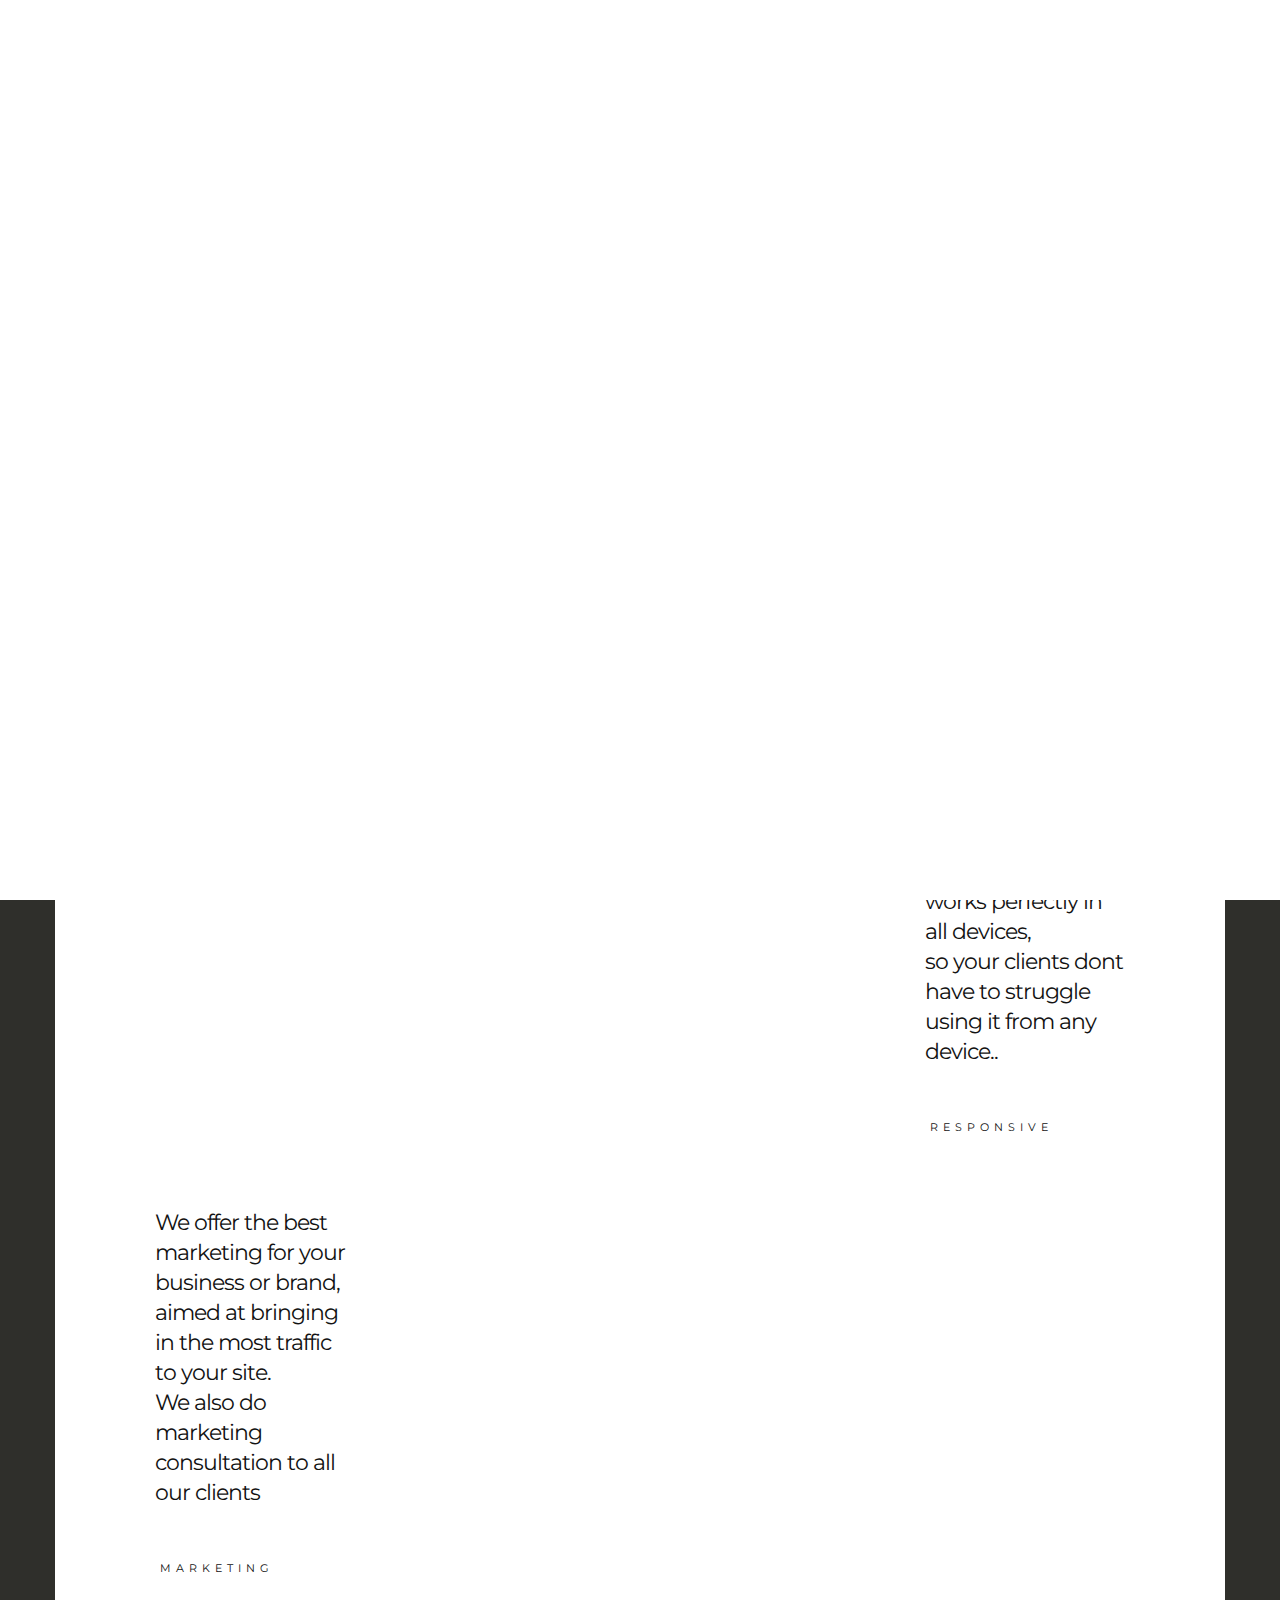
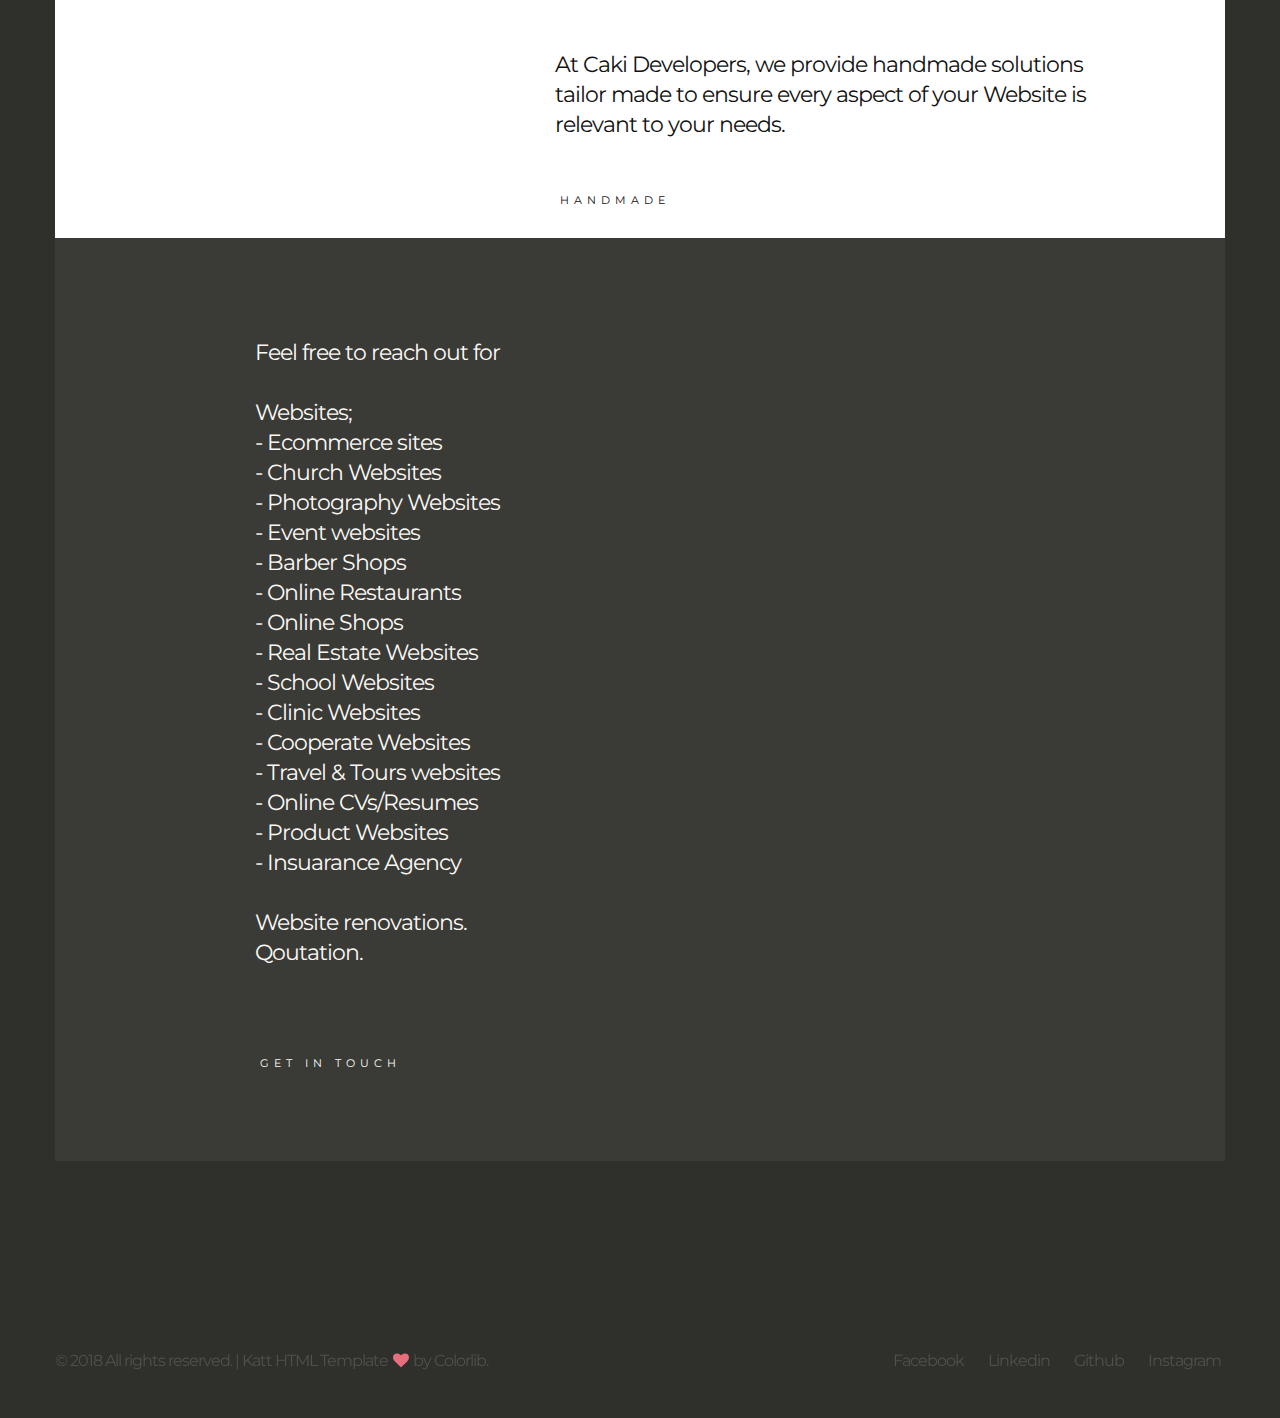
==== index.html @ 5732211c "add google analytics" ====
<!DOCTYPE HTML>
<html lang="en-US">

<head>
    <title>Caki</title>
    <meta http-equiv="Content-Type" content="text/html; charset=UTF-8">
    <meta name="description" content="Template by Colorlib" />
    <meta name="keywords" content="HTML, CSS, JavaScript, PHP" />
    <meta name="author" content="Colorlib" />
    <meta name="viewport" content="width=device-width, initial-scale=1, maximum-scale=1">

    <link rel="stylesheet" href="http://netdna.bootstrapcdn.com/font-awesome/4.0.3/css/font-awesome.min.css">
    <link rel="shortcut icon" href="images/zigzag.png" />
    <link href='http://fonts.googleapis.com/css?family=Montserrat:400,700%7CPT+Serif:400,700' rel='stylesheet' type='text/css'>
    <link rel="stylesheet" type="text/css" href='css/clear.css' />
    <link rel="stylesheet" type="text/css" href='css/common.css' />
    <link rel="stylesheet" type="text/css" href='css/font-awesome.min.css' />
    <link rel="stylesheet" type="text/css" href='css/carouFredSel.css' />
    <link rel="stylesheet" type="text/css" href='css/sm-clean.css' />
    <link rel="stylesheet" type="text/css" href='style.css' />

</head>
<script>
    (function (d, w, c) {
        w.ChatraID = '7R34AhhLBu6fzwAzF';
        var s = d.createElement('script');
        w[c] = w[c] || function () {
            (w[c].q = w[c].q || []).push(arguments);
        };
        s.async = true;
        s.src = 'https://call.chatra.io/chatra.js';
        if (d.head) d.head.appendChild(s);
    })(document, window, 'Chatra');
</script>


<body class="home blog">
    <div class="doc-loader"></div>
    <div class="content-1170 header-holder center-relative">
        <div class="header-logo left">
            <a href="index.html">
                <img src="images/katt_default_logo.png" alt="Katt">
            </a>
        </div>

        <div class="header-menu">
            <div class="toggle-holder relative">
                <div id="toggle">
                    <div class="one"></div>
                    <div class="two"></div>
                    <div class="three"></div>
                </div>
            </div>

            <nav id="header-main-menu" class="big-menu">
                <ul class="main-menu sm sm-clean">
                    <li>
                        <a href="index.html">Home</a>
                    </li>
                    <li>
                        <a href="about.html">Who we Are</a>
                    </li>
                    <li>
                        <a href="caki.html">Portfolio</a>
                    </li>
                    <li>
                        <a href=""></a>
                    </li>
                    <li>
                        <a href=""></a>
                    </li>
                    <li>
                        <a href="contact.html">Get in Touch</a>
                    </li>
                </ul>
            </nav>
            <div class="clear"></div>
        </div>
        <div class="clear"></div>
    </div>

    <div class="block content-1170 center-relative">
        <div class="blog-holder block center-relative">

            <article id="post-1" class="relative blog-item-holder">
                <div class="post-thumb thumb-html one_thumb relative">
                    <script>
                        var slider1_speed = "500";
                        var slider1_auto = "true";
                        var slider1_pagination = "true";
                        var slider1_hover = "true";
                    </script>
                    <div class="image-slider-wrapper">
                        <div class="caroufredsel_wrapper">
                            <img style=" filter: brightness(50%)" src="https://images.unsplash.com/photo-1518687560396-172a78aec156?ixlib=rb-0.3.5&ixid=eyJhcHBfaWQiOjEyMDd9&s=8c6ddc031f92185a88d4d1f3b7d5cb57&auto=format&fit=crop&w=1121&q=80"
                                alt="">
                        </div>
                        <div class="slider1_pagination carousel_pagination left"></div>
                        <div class="clear"></div>
                    </div>
                </div>
                <div class="post-title-holder one_title absolute">
                    <h2 class="entry-title excerpt">
                        <a href="contact.html">
                            we are CaKi Web Developers.
                            <br> Contact us today and gets solutions tailor made for your needs.</h2>
                    <div class="cat-links">
                        <ul>
                            <li>
                                <a href="contact.html">Get In Touch</a>
                            </li>
                        </ul>
                    </div>
                </div>
                <div class="clear"></div>
            </article>


            <article id="post-2" class="relative blog-item-holder">
                <div class="only-post-title-holder">
                    <h2 class="entry-title excerpt">
                        <a href="about.html">
                            We are successfull and passionate web developers that turn businesses into online successes using technology in
                            <strong>creative</strong> and effective ways
                            <strong>tailor made </strong> to for your needs.
                        </a>
                    </h2>
                    <div class="cat-links">
                        <ul>
                            <li>
                                <a href="about.html">more about us</a>
                            </li>
                        </ul>
                    </div>
                </div>
                <div class="clear"></div>
                <div class="zigzag absolute" style="bottom: 30px; left: -90px;">
                    <img src="images/zigzag.png" alt="">
                </div>
            </article>


            <article id="post-3" class="relative blog-item-holder">
                <div class="post-thumb thumb-image two_third_thumb left">
                    <img style=" filter: brightness(60%)" src="https://images.unsplash.com/photo-1467232004584-a241de8bcf5d?ixlib=rb-0.3.5&ixid=eyJhcHBfaWQiOjEyMDd9&s=4f74cfb527b697dc1c2f173034ae9be9&auto=format&fit=crop&w=750&q=80"
                        alt="">
                </div>
                <div class="post-title-holder one_third_title right">
                    <h2 class="entry-title">
                        <a href="design.html">Our websites are responsive ensuring your site works perfectly in all devices,
                            <br> so your clients dont have to struggle using it from any device..</a>
                    </h2>
                    <div class="cat-links">
                        <ul>
                            <li>
                                <a href="design.html">Responsive </a>
                            </li>
                        </ul>
                    </div>
                </div>
                <div class="clear"></div>
                <div class="zigzag absolute" style="bottom: 40px; right: 331px;">
                    <img src="images/zigzag.png" alt="">
                </div>
            </article>


            <article id="post-4" class="relative blog-item-holder">
                <div class="post-thumb thumb-image two_third_thumb right">
                    <img style=" filter: brightness(60%)" src="https://images.unsplash.com/photo-1523726491678-bf852e717f6a?ixlib=rb-0.3.5&ixid=eyJhcHBfaWQiOjEyMDd9&s=f2c6bc040331aa3bf21ada0f580d960b&auto=format&fit=crop&w=750&q=80"
                        alt="">
                </div>
                <div class="post-title-holder one_third_title left">
                    <h2 class="entry-title">
                        <a href="marketing.html">
                            We offer the best marketing for your business or brand, aimed at bringing in the most traffic to your site.
                            <br> We also do marketing consultation to all our clients
                        </a>
                    </h2>
                    <div class="cat-links">
                        <ul>
                            <li>
                                <a href="marketing.html">Marketing</a>
                            </li>
                        </ul>
                    </div>
                </div>
                <div class="clear"></div>
                <div class="zigzag absolute" style="bottom: 110px; left: -83px;">
                    <img src="images/zigzag.png" alt="">
                </div>
            </article>


            <article id="post-5" class="relative blog-item-holder">
                <div class="post-thumb thumb-image one_third_thumb left">
                    <img style=" filter: brightness(70%)" src="https://images.unsplash.com/photo-1466584241662-8cb021032c1a?ixlib=rb-0.3.5&ixid=eyJhcHBfaWQiOjEyMDd9&s=58c844df1aca50614e3ed22441a89e2d&auto=format&fit=crop&w=500&q=80"
                        alt="">
                </div>
                <div class="post-title-holder two_third_title right">
                    <h2 class="entry-title">
                        <a href="caki.html">
                            At Caki Developers, we provide handmade solutions tailor made to ensure every aspect of your Website is relevant to your
                            needs.
                        </a>
                    </h2>
                    <div class="cat-links">
                        <ul>
                            <li>
                                <a href="caki.html">Handmade</a>
                            </li>
                        </ul>
                    </div>
                </div>
                <div class="clear"></div>
                <div class="zigzag absolute" style="bottom: 50px; right: -92px;">
                    <img src="images/zigzag.png" alt="">
                </div>
            </article>


            <article id="post-6" class="relative blog-item-holder">
                <div class="only-post-title-holder">
                    <h2 class="entry-title excerpt">
                        <a href="caki.html">
                            Feel free to reach out for
                            <br>
                            <br> Websites;
                            <br> - Ecommerce sites
                            <br> - Church Websites
                            <br> - Photography Websites
                            <br> - Event websites
                            <br> - Barber Shops
                            <br> - Online Restaurants
                            <br> - Online Shops
                            <br> - Real Estate Websites
                            <br> - School Websites
                            <br> - Clinic Websites
                            <br> - Cooperate Websites
                            <br> - Travel & Tours websites
                            <br> - Online CVs/Resumes
                            <br> - Product Websites
                            <br> - Insuarance Agency
                            <br>
                            <br> Website renovations.
                            <br> Qoutation.
                        </a>
                    </h2>
                    <div class="cat-links">
                        <ul>
                            <li>
                                <a href="contact.html">Get in touch</a>
                            </li>
                        </ul>
                    </div>
                </div>
                <div class="clear"></div>
                <div class="zigzag absolute" style="bottom: 25px; left: -80px;">
                    <img src="images/zigzag.png" alt="">
                </div>
            </article>

        </div>
        <div class="clear"></div>

        <div class="clear"></div>
    </div>


    <!--Footer-->

    <footer class="footer">
        <div class="content-1170 center-relative">
            <ul>
                <li class="left-footer-content">
                    © 2018 All rights reserved. | Katt HTML Template
                    <i class="fa fa-heart"></i> by
                    <a href="https://colorlib.com" target="_blank">Colorlib</a>.
                </li>
                <li class="center-footer-content">
                    <a href="index.html">
                        <img src="images/katt_default_footer_logo.png" alt="Katt">
                    </a>
                </li>
                <li class="right-footer-contnet">
                    <a href="#">Facebook</a>
                    <a href="#">Linkedin</a>
                    <a href="https://github.com/caki-devs">Github</a>
                    <a href="#">Instagram</a>
                </li>
                <li class="left-footer-content mobile">
                    © 2018 All rights reserved. | Katt HTML Template
                    <i class="fa fa-heart"></i> by
                    <a href="https://colorlib.com" target="_blank">Colorlib</a>.
                </li>
            </ul>
        </div>
    </footer>



    <div class="fixed scroll-top">
        <img src="images/back_to_top.png" alt="Go Top">
    </div>

    <!-- Global site tag (gtag.js) - Google Analytics -->
    <script async src="https://www.googletagmanager.com/gtag/js?id=UA-123015390-1"></script>
    <script>
        window.dataLayer = window.dataLayer || [];

        function gtag() {
            dataLayer.push(arguments);
        }
        gtag('js', new Date());

        gtag('config', 'UA-123015390-1');
    </script>


    <script type="text/javascript" src="js/jquery.js"></script>
    <script type="text/javascript" src="js/jquery.smartmenus.min.js"></script>
    <script type="text/javascript" src="js/queryloader2.min.js"></script>
    <script type="text/javascript" src="js/jquery.carouFredSel-6.0.0-packed.js"></script>
    <script type="text/javascript" src="js/jquery.mousewheel.min.js"></script>
    <script type="text/javascript" src="js/jquery.touchSwipe.min.js"></script>
    <script type="text/javascript" src="js/jquery.easing.1.3.js"></script>
    <script type="text/javascript" src="js/jquery.nicescroll.min.js"></script>
    <script type="text/javascript" src="js/main.js"></script>

</body>

</html>
---- css/clear.css ----
@import url(//fonts.googleapis.com/css?family=Montserrat:400,700%7CPT+Serif:400,700);

html, body, div, span, object, iframe,
h1, h2, h3, h4, h5, h6, p, blockquote, pre,
abbr, address, cite, code,
del, dfn, em, img, ins, kbd, q, samp,
small, strong, sub, sup, var,
b, i, ol, ul, li,
fieldset, form, label, legend,
table, caption, tbody, tfoot, thead, tr, th, td,
article, aside, canvas, details, figcaption, figure, 
footer, header, hgroup, menu, nav, section, summary,
time, mark, audio, video {
    margin:0;
    padding:0;
    border:0;
    outline: none;
    font-size:100%;
    vertical-align:baseline;
    background:transparent;
}

body {
    line-height:1;
}

article,aside,details,figcaption,figure,
footer,header,hgroup,menu,nav,section { 
    display:block;
}

nav ul,ul,ol {
    list-style:none;
}

blockquote, q {
    quotes:none;
}

blockquote:before, blockquote:after,
q:before, q:after {
    content:'';
    content:none;
}

a {
    margin:0;
    padding:0;
    font-size:100%;
	outline: none;
    vertical-align:baseline;
    background:transparent;
}

ins {
    background-color:#ff9;
    color:#000;
    text-decoration:none;
}

mark {
    background-color:#ff9;
    color:#000; 
    font-style:italic;
    font-weight:bold;
}

del {
    text-decoration: line-through;
}

abbr[title], dfn[title] {
    border-bottom:1px dotted;
    cursor:help;
}

table {
    border-collapse:collapse;
    border-spacing:0;
}

hr {
    display:block;
    height:1px;
    border:0;   
    border-top:1px solid #cccccc;
    margin:1em 0;
    padding:0;
}

input, select {
    vertical-align:middle;
}

input:focus, textarea:focus
{
    outline: none;
}
---- css/common.css ----
@import url(//fonts.googleapis.com/css?family=Montserrat:400,700%7CPT+Serif:400,700);

.block
{
    display: block;
}
.hidden
{
    display: none;
}
.clear
{
    clear: both;
}
.left
{
    float: left;
}
.right
{
    float: right;
}
.line-height
{
    line-height: 0;
}
.clear-right
{
    clear: right;
}
.clear-left
{
    clear: left;
}
.center-relative
{
    margin-left: auto;
    margin-right: auto;
}
.center-absolute
{
    left: 50%;
}
.center-text
{
    text-align: center !important;
}
.text-left
{
    text-align: left;
}
.text-right
{
    text-align: right;
}
.absolute
{
    position: absolute;
}
.fixed
{
    position: fixed;
}
.relative
{
    position: relative;
}
.margin-0, .margin-0 img
{
    margin: 0 !important;
    line-height: 0;
}
.top-0
{
    margin-top: 0 !important;
}
.top-5
{
    margin-top: 5px !important;	
}
.top-10
{
    margin-top: 10px;	
}
.top-15
{
    margin-top: 15px;	
}
.top-20
{
    margin-top: 20px;
}
.top-25
{
    margin-top: 25px;	
}
.top-30
{
    margin-top: 30px;	
}
.top-50
{
    margin-top: 50px;	
}
.top-60
{
    margin-top: 60px;	
}
.top-70
{
    margin-top: 70px;	
}
.top-75
{
    margin-top: 75px;	
}
.top-80
{
    margin-top: 80px;
}
.top-100
{
    margin-top: 100px;	
}
.top-105
{
    margin-top: 105px;	
}
.top-120
{
    margin-top: 120px;
}
.top-150
{
    margin-top: 150px;	
}
.top-200
{
    margin-top: 200px;	
}
.top-negative-30
{
    margin-top: -30px;
}
.left-35
{
    margin-left:35px;
}
.right-35
{
    margin-right:35px;
}
.bottom-0
{
    margin-bottom: 0 !important;
}
.bottom-10
{
    margin-bottom: 10px !important;
}
.bottom-20
{
    margin-bottom: 20px !important;
}
.bottom-25
{
    margin-bottom: 25px !important;
}
.bottom-30
{
    margin-bottom: 30px !important;
}
.bottom-50
{
    margin-bottom: 50px !important;
}
.bottom-100
{
    margin-bottom: 100px !important;
}
.bottom-150
{
    margin-bottom: 150px !important;
}
.bottom-200
{
    margin-bottom: 200px !important;
}
.width-25
{
    width: 25%;
}
.width-50
{
    width: 50%;
}
.width-75
{
    width: 75%;
}
.width-85
{
    width: 85%;
}
.width-100
{
    width: 100%;
}
address
{
    font-size: 32px;
    line-height: 50px;
    font-style: normal;
}
iframe
{
    width: 100%;
}
h1,h2,h3,h4,h5,h6
{
    padding: 20px 0;
}
h1
{
    font-size: 38px;
    line-height: 38px;    
}
h2
{
    font-size: 34px;    
    line-height: 34px;    
}
h3
{
    font-size: 32px;  
    line-height: 32px;    
}
h4
{
    font-size: 30px;    
}
h5
{
    font-size: 28px;   
}
h6
{
    font-size: 26px;    
}
em
{
    font-style: italic;
}
ol
{
    list-style-type: decimal;
}
pre
{
    word-wrap: break-word;
}
.single-content table, .single-content th, .single-content td, .page-content table, .page-content th, .page-content td
{
    border:1px solid black;
    padding: 10px;
    vertical-align: middle;
}
sup
{
    vertical-align: super;
    font-size: smaller;
}
sub
{
    vertical-align: sub;
    font-size: smaller;
}
.single-content ol
{
    display: block;
    list-style-type: decimal;
    margin: 0 0 14px 17px;
}
.single-content ul
{
    display: block;
    list-style-type: disc;
    margin: 0 0 14px 17px;
}


/* COLUMNS */

.one,  .one_half,  .one_third,  .two_third,  .three_fourth, 
.one_fourth{
    margin-right: 100px;
    float: left;
    position: relative;
    margin-bottom: 30px;
}
.last{
    margin-right: 0 !important;
    clear: right;
}
.one{
    float: none;
    display: block;
    clear: both;
    margin-right: 0;
}
.one_half{
    width: 435px;
}
.one_third{
    width: 256px;
}
.two_third{
    width: 612px;
}
.one_fourth{
    width: 167px;
}
.three_fourth{
    width: 701px;
}
.one img,  .one_half img,  .one_third img,  .two_third img, 
.three_fourth img,  .one_fourth img{
    max-width: 100%;
    height: auto;
    max-height: 100%;
    width: auto;	
}

.one_half.margin-0{
    width: 50%;
}
.one_third.margin-0{
    width: 33.333333333%;
}
.two_third.margin-0{
    width: 66.666666666%;
}
.one_fourth.margin-0{
    width: 25%;
}
.three_fourth.margin-0{
    width: 75%;
}


/* MENU CORE */

/* Mobile first layout SmartMenus Core CSS (it's not recommended editing these rules)
   You need this once per page no matter how many menu trees or different themes you use.
-------------------------------------------------------------------------------------------*/

.sm,.sm ul,.sm li{display:block;list-style:none;margin:0;padding:0;line-height:normal;direction:ltr;-webkit-tap-highlight-color:rgba(0,0,0,0);}
.sm-rtl,.sm-rtl ul,.sm-rtl li{direction:rtl;text-align:right;}
.sm>li>h1,.sm>li>h2,.sm>li>h3,.sm>li>h4,.sm>li>h5,.sm>li>h6{margin:0;padding:0;}
.sm ul{display:none;}
.sm li,.sm a{position:relative;}
.sm a{display:block;}
.sm a.disabled{cursor:not-allowed;}
.sm:after{content:"\00a0";display:block;height:0;font:0px/0 serif;clear:both;visibility:hidden;overflow:hidden;}
.sm,.sm *,.sm *:before,.sm *:after{-moz-box-sizing:border-box;-webkit-box-sizing:border-box;box-sizing:border-box;}



/* WP DEFAULT CLASSES */

.alignnone {
    margin: 5px 20px 20px 0;
}

.aligncenter,
div.aligncenter {
    display: block;
    margin: 5px auto 5px auto;
}

.alignright {
    float:right;
    margin: 5px 0 20px 20px;
}

.alignleft {
    float: left;
    margin: 5px 20px 20px 0;
}

.aligncenter {
    display: block;
    margin: 5px auto 5px auto;
}

a img.alignright {
    float: right;
    margin: 5px 0 20px 20px;
}

a img.alignnone {
    margin: 20px 0px;
}

a img.alignleft {
    float: left;
    margin: 5px 20px 20px 0;
}

a img.aligncenter {
    display: block;
    margin-left: auto;
    margin-right: auto
}

.wp-caption {
    max-width: 100%;
}

.wp-caption.alignnone {
    margin: 20px 0px;
}

.wp-caption.alignleft {
    margin: 5px 20px 20px 0;
    text-align: left;
}

.wp-caption.alignright {
    margin: 5px 0 20px 20px;
    text-align: right;
}

.wp-caption img {
    width: auto;
    height: auto;
    max-width: 100%;
    max-height: 100%;
}

.wp-caption p.wp-caption-text {
    font-size: 11px;
    line-height: 17px;
    margin: 0;
    padding-left: 100px;
}
.gallery-caption
{
    font-size: 100%;
}
.bypostauthor
{
    font-size: 100%;
}
/* Text meant only for screen readers. */
.screen-reader-text {
	clip: rect(1px, 1px, 1px, 1px);
	position: absolute !important;
	height: 1px;
	width: 1px;
	overflow: hidden;
}

.screen-reader-text:focus {
	background-color: #f1f1f1;
	border-radius: 3px;
	box-shadow: 0 0 2px 2px rgba(0, 0, 0, 0.6);
	clip: auto !important;
	color: #21759b;
	display: block;
	font-size: 14px;
	font-size: 0.875rem;
	font-weight: bold;
	height: auto;
	left: 5px;
	line-height: normal;
	padding: 15px 23px 14px;
	text-decoration: none;
	top: 5px;
	width: auto;
	z-index: 100000; /* Above WP toolbar. */
}
.sticky
{
    font-size: 100%;
}
---- css/carouFredSel.css ----
.list_carousel.responsive {	
	margin-left: 0;
	width: 91%;
}
.list_carousel ul {
	margin: 0;
	padding: 0;
	list-style: none;
	display: block;
}
.list_carousel li {
	text-align: center;		
	padding: 0;
	display: block;
	float: left;
	position: relative;
}	
.list_carousel li img{
	width: 100% !important;
	height: auto !important;
	max-width: none !important;
	max-height: none !important;
}
a.image_slider_prev{background-image: url(../images/navigation_arrows_left.png); width: 105px; height: 90px; z-index: 2;}
a.image_slider_prev:hover{background-position: 0 -90px;}
a.image_slider_next{background-image: url(../images/navigation_arrows_right.png); width: 105px; height: 90px; z-index: 2;}
a.image_slider_next:hover{background-position: 0 -90px;}
.carousel_pagination {margin-top: 50px; margin-bottom: 50px; margin-left: 100px;}
.carousel_pagination a {margin: 0 0 0 5px; float: left;}
.carousel_pagination a:first-child {margin: 0;}
.carousel_pagination a {width: 18px; height: 18px; display: block; cursor: pointer; text-indent: -9999px;}
.caroufredsel_wrapper{z-index: 1 !important; margin-top: 0 !important; margin-left: 0 !important;}
---- css/sm-clean.css ----
@import url(//fonts.googleapis.com/css?family=Montserrat:400,700%7CPT+Serif:400,700);
@import url(//"maxcdn.bootstrapcdn.com/bootstrap/4.0.0/css/bootstrap.min.css" integrity="sha384-Gn5384xqQ1aoWXA+058RXPxPg6fy4IWvTNh0E263XmFcJlSAwiGgFAW/dAiS6JXm" crossorigin="anonymous");

.sm-clean {
    background: #eeeeee;
    -webkit-border-radius: 5px;
    -moz-border-radius: 5px;
    -ms-border-radius: 5px;
    -o-border-radius: 5px;
    border-radius: 5px;
}
.sm-clean a, .sm-clean a:hover, .sm-clean a:focus, .sm-clean a:active {
    padding: 13px 20px;
    /* make room for the toggle button (sub indicator) */
    padding-right: 58px;
    font-size: 18px;
    font-weight: normal;
    line-height: 17px;
    text-decoration: none;
}
.sm-clean a.current {
    color: #d23600;
}
.sm-clean a.disabled {
    color: #bbbbbb;
}
.sm-clean a span.sub-arrow {
    position: absolute;
    top: 50%;
    margin-top: -12px;
    left: auto;
    right: 4px;
    width: 34px;
    height: 34px;
    overflow: hidden;
    font: bold 18px/34px monospace !important;
    text-align: center;
    text-shadow: none;   
    -webkit-border-radius: 5px;
    -moz-border-radius: 5px;
    -ms-border-radius: 5px;
    -o-border-radius: 5px;
    border-radius: 5px;
}
.sm-clean a.highlighted span.sub-arrow:before {
    display: block;
    content: '-';
}
.sm-clean > li:first-child > a, .sm-clean > li:first-child > :not(ul) a {
    -webkit-border-radius: 5px 5px 0 0;
    -moz-border-radius: 5px 5px 0 0;
    -ms-border-radius: 5px 5px 0 0;
    -o-border-radius: 5px 5px 0 0;
    border-radius: 5px 5px 0 0;
}
.sm-clean > li:last-child > a, .sm-clean > li:last-child > *:not(ul) a, .sm-clean > li:last-child > ul,
.sm-clean > li:last-child > ul > li:last-child > a, .sm-clean > li:last-child > ul > li:last-child > *:not(ul) a, .sm-clean > li:last-child > ul > li:last-child > ul,
.sm-clean > li:last-child > ul > li:last-child > ul > li:last-child > a, .sm-clean > li:last-child > ul > li:last-child > ul > li:last-child > *:not(ul) a, .sm-clean > li:last-child > ul > li:last-child > ul > li:last-child > ul,
.sm-clean > li:last-child > ul > li:last-child > ul > li:last-child > ul > li:last-child > a, .sm-clean > li:last-child > ul > li:last-child > ul > li:last-child > ul > li:last-child > *:not(ul) a, .sm-clean > li:last-child > ul > li:last-child > ul > li:last-child > ul > li:last-child > ul,
.sm-clean > li:last-child > ul > li:last-child > ul > li:last-child > ul > li:last-child > ul > li:last-child > a, .sm-clean > li:last-child > ul > li:last-child > ul > li:last-child > ul > li:last-child > ul > li:last-child > *:not(ul) a, .sm-clean > li:last-child > ul > li:last-child > ul > li:last-child > ul > li:last-child > ul > li:last-child > ul {
    -webkit-border-radius: 0 0 5px 5px;
    -moz-border-radius: 0 0 5px 5px;
    -ms-border-radius: 0 0 5px 5px;
    -o-border-radius: 0 0 5px 5px;
    border-radius: 0 0 5px 5px;
}
.sm-clean > li:last-child > a.highlighted, .sm-clean > li:last-child > *:not(ul) a.highlighted,
.sm-clean > li:last-child > ul > li:last-child > a.highlighted, .sm-clean > li:last-child > ul > li:last-child > *:not(ul) a.highlighted,
.sm-clean > li:last-child > ul > li:last-child > ul > li:last-child > a.highlighted, .sm-clean > li:last-child > ul > li:last-child > ul > li:last-child > *:not(ul) a.highlighted,
.sm-clean > li:last-child > ul > li:last-child > ul > li:last-child > ul > li:last-child > a.highlighted, .sm-clean > li:last-child > ul > li:last-child > ul > li:last-child > ul > li:last-child > *:not(ul) a.highlighted,
.sm-clean > li:last-child > ul > li:last-child > ul > li:last-child > ul > li:last-child > ul > li:last-child > a.highlighted, .sm-clean > li:last-child > ul > li:last-child > ul > li:last-child > ul > li:last-child > ul > li:last-child > *:not(ul) a.highlighted {
    -webkit-border-radius: 0;
    -moz-border-radius: 0;
    -ms-border-radius: 0;
    -o-border-radius: 0;
    border-radius: 0;
}
.sm-clean > li:first-child {
    border-top: 0;
}
.sm-clean ul ul a,
.sm-clean ul ul a:hover,
.sm-clean ul ul a:focus,
.sm-clean ul ul a:active {
    border-left: 16px solid transparent;
}
.sm-clean ul ul ul a,
.sm-clean ul ul ul a:hover,
.sm-clean ul ul ul a:focus,
.sm-clean ul ul ul a:active {
    border-left: 24px solid transparent;
}
.sm-clean ul ul ul ul a,
.sm-clean ul ul ul ul a:hover,
.sm-clean ul ul ul ul a:focus,
.sm-clean ul ul ul ul a:active {
    border-left: 32px solid transparent;
}
.sm-clean ul ul ul ul ul a,
.sm-clean ul ul ul ul ul a:hover,
.sm-clean ul ul ul ul ul a:focus,
.sm-clean ul ul ul ul ul a:active {
    border-left: 40px solid transparent;
}

.main-menu
{
    float: none;
    margin: 0 auto;
    text-align: center;
    max-width: 350px;
    width: 100%;
    position: relative;
    z-index: 9999;
}

.main-menu ul 
{
    width: 12em; /* fixed width only please - you can use the "subMenusMinWidth"/"subMenusMaxWidth" script options to override this if you like */
}

.sm-clean a, .sm-clean a:hover, .sm-clean a:focus, .sm-clean a:active
{
    padding-right: 0;
    padding-left: 0;
}
---- style.css ----
@import url(//fonts.googleapis.com/css?family=Montserrat:400,700%7CPT+Serif:400,700);

html
{
    overflow: hidden;
}

body
{
    background-color: #2f2f2b;
    font-family: 'Montserrat', sans-serif, Arial;
    font-size: 20px; 	
    line-height: 35px;
    font-weight: 400;	
    color: #121212;
    letter-spacing: -1px;
}

body a
{
    text-decoration: none;
    color: #121212; 
}

body a, body input, body button
{
    -webkit-transition: all 0.5s ease;
    -moz-transition: all 0.5s ease;
    -ms-transition: all 0.5s ease;
    -o-transition: all 0.5s ease;
    transition: all 0.5s ease;
    -webkit-backface-visibility: hidden;
    backface-visibility: hidden;
}

body a:hover
{
    color: #aaa6a0;
}

.queryloader__overlay__bar
{
    top: 0 !important;
}

.doc-loader 
{
    position: fixed;
    left: 0px;
    top: 0px;
    width: 100%;
    height: 100%;
    z-index: 99999;	
    background-color: white;
}

.scroll-top
{    
    bottom: 0;
    right: 30px;
    display: none;
    line-height: 0;
    z-index: 2;
    width: 65px;
    height: 85px;    
    overflow: hidden;
}

.scroll-top img
{
    width: 100%;
}

.scroll-top img:hover
{
    cursor: pointer; 
    margin-top: -85px;
}

.nicescroll-rails-vr:hover
{   
    cursor: pointer !important;
}

blockquote
{    
    margin-left: 100px;
    margin-top: 100px;
    margin-bottom: 60px;
    font-family: 'Montserrat', sans-serif, Arial;
    font-size: 24px;
    line-height: 47px;
    color: #b5b5b5;
    position: relative;
    z-index: 2;
}

blockquote p
{
    position: relative;
    z-index: 2;
}

blockquote.inline-blockquote
{
    width: 385px;
    float: left;
    margin-right: 100px;
}

blockquote:before 
{
    content: '\201C';
    font-size: 370px;
    line-height: 0;
    font-family: 'Montserrat', sans-serif, Arial;
    color: #F5E083;
    position: absolute;
    top: 95px;
    left: -70px;
    z-index: 1;
}

#header-main-menu
{
    display: none;
    position: fixed;
    width: 100%;
    height: 100%;
    background-color: #3a3a37;
    top: 0;
    left: 0;
    text-align: center;    
    z-index: 10;
    overflow: auto;
    opacity: 0.95;
}

.main-menu.sm-clean
{
    background-color: transparent;
    margin-top: 220px;
}

.main-menu.sm-clean a
{
    color: #ffffff;
    font-size: 45px;    
    line-height: 65px;
}

.main-menu.sm-clean .sub-menu a
{
    font-size: 22px;
    line-height: 30px;
    border-left: 0;
}

.main-menu.sm-clean a:hover
{
    color: #f5de87;
}

.sm-clean li a.current
{
    color: #f5de87;
}

.header-image img
{    
    width: 90%;
    height: auto;
}

.content-1170
{
    max-width: 1170px;
    position: relative;
}

.content-970
{
    max-width: 970px;    
    position: relative;
}

.content-1170 img, .content-970 img
{
    max-width: 100%;
    max-height: 100%;
    width: auto;
    height: auto;
}

.toggle-holder
{
    margin-left: 30px;
    margin-top: 25px;
}

#toggle
{
    width: 29px;
    height: 30px;   
    z-index: 11;
}

#toggle:hover 
{
    cursor: pointer;
}

#toggle.on
{
    position: fixed;   
}

#toggle div 
{
    width: 100%;
    height: 5px;
    margin: 4px auto;
    transition: all 0.3s;
    backface-visibility: hidden;
    background-color: #555750;
}

#toggle.on div
{
    background-color: #FFFFFF;
}

#toggle.on .one 
{
    transform: rotate(45deg) translate(5px, 5px);
    -ms-transform: rotate(45deg) translate(5px, 5px);
    -webkit-transform: rotate(45deg) translate(5px, 5px);
}

#toggle.on .two 
{
    opacity: 0;
}

#toggle.on .three 
{
    transform:  rotate(-45deg) translate(7px, -9px);
    -ms-transform:  rotate(-45deg) translate(7px, -9px);
    -webkit-transform:  rotate(-45deg) translate(7px, -9px);
}

.header-holder
{
    padding-top: 115px;
    height: 85px;
}

.header-holder .header-logo
{
    font-size: 0;
    line-height: 0;
    position: relative;
    margin-left: 100px;
}

.header-holder .header-logo img
{
    position: absolute;
    z-index: 3;
    max-width: none;
    max-height: none;
}

.blog-item-holder .one_fourth_title, .blog-item-holder .one_fourth_thumb
{
    width: 293px;   
}

.blog-item-holder .one_third_title, .blog-item-holder .one_third_thumb
{
    width: 400px;   
}

.blog-item-holder .one_half_title, .blog-item-holder .one_half_thumb
{
    width: 585px;   
}

.blog-item-holder .two_third_title, .blog-item-holder .two_third_thumb
{
    width: 770px;   
}

.blog-item-holder .three_fourth_title, .blog-item-holder .three_fourth_thumb
{
    width: 877px;   
}

.blog-item-holder .only-post-title-holder
{
    background-color: #3A3A37;
    padding: 100px 100px 80px 100px;    
}

.blog-item-holder .only-post-title-holder a,  .blog-item-holder .one_title a
{
    color: #FAF8F3;
}

.blog-item-holder .one_title a:hover
{
    color: #aaa6a0;
}

.blog-item-holder .only-post-title-holder a:hover
{
    color: #aaa6a0;
}

body.blog .more-posts
{
    color: #faf8f3;
    background-color: #3a3a37;
    padding: 25px 10px;
    display: block; 
    font-size: 22px;
}

body.blog .more-posts:hover
{
    background-color: #464642;
}

body.blog .more-posts
{
    cursor: pointer;   
}

.blog-item-holder .thumb-html
{
    min-height:  200px;   
}

.image-slider-wrapper
{
    position: relative;
}

.carousel_pagination
{
    position: absolute;
    bottom: 0;
    z-index: 2;
    display: none;
}

.carousel_pagination a
{
    background-color: #fff;
}

.carousel_pagination a:hover
{
    background-color: #f5de87;
}

.carousel_pagination a.selected
{
    background-color: #f5de87;
}

.page-desc
{
    width: 970px;
    float: right;
    font-size: 22px;
    line-height: 40px;
}

/* BLOG */

.blog-item-holder
{
    background-color: #ffffff;
    -webkit-transition: background 0.5s ease;
    -moz-transition: background 0.5s ease;
    -ms-transition: background 0.5s ease;
    -o-transition: background 0.5s ease;
    transition: background 0.5s ease;
}

.blog-item-holder .post-thumb
{
    font-size: 0;
    line-height: 0;
}

.blog-item-holder .post-thumb img
{   
    width: 100%;
    height: auto;
}

.blog-top-content
{
    margin-bottom: 170px;
}

.blog-item-holder .post-title-holder
{
    background-color: white;
}

.blog-item-holder .post-title-holder.one_title
{
    top: 0;
    left: 0;
    background-color: transparent;
    z-index: 2;
}

.blog-item-holder .entry-title
{
    padding: 0 100px;
    font-size: 22px;
    line-height: 30px;
    font-weight: 400;
}
.blog-item-holder .one_title .entry-title
{
    font-size: 36px;
    line-height: 40px;
    font-weight: 700;
}

.blog-item-holder .cat-links
{
    padding-left: 100px;
    padding-right: 100px;
    padding-top: 40px;
    padding-bottom: 20px;
}

.blog-item-holder .cat-links ul li
{
    display: inline-block;
    margin-right: 10px;
}

.cat-links li:after 
{
    content: ",";
}

.cat-links li:last-child:after 
{
    content: "";
}

.blog-item-holder .one_title .cat-links a
{
    font-size: 13px; 
}

.blog-item-holder .one_title .cat-links, .blog-item-holder .only-post-title-holder .cat-links
{
    padding-top: 75px;
    padding-bottom: 0;
}

.blog-item-holder .one_title .cat-links li:after, .blog-item-holder .only-post-title-holder .cat-links li:after
{
    color: #FAF8F3;
}

.blog-holder .cat-links a
{
    font-size: 11px;
    text-transform: uppercase;
    letter-spacing: 5px;
    padding-left: 5px;
}

.blog-holder .entry-title
{
    max-width: 870px;
    -ms-word-wrap: break-word;
    word-wrap: break-word;
}

/* END BLOG */


/* SINGLE POST */

.single .header-image
{
    line-height: 0;
    text-align: center;
}

.content-wrapper
{
    position: relative;      
    background-color: #fff;
}

.header-image + article .content-wrapper
{
    margin-top: -200px;
}

.single-post .resume-entry-content
{
    font-size: 22px;
    line-height: 40px;
    font-family: 'PT Serif', serif;
    letter-spacing: 0;
}

.single-post article
{
    background-color: #fff;
    position: relative;
    padding-bottom: 1px;
}

.single-post article.no-header-img h1.entry-title
{
    padding-top: 150px;
}

.single-post h1.entry-title
{
    font-weight: 700;
    font-size: 38px;
    line-height: 47px;
    letter-spacing: -2px;
    margin-bottom: 50px;
    -ms-word-wrap: break-word;
    word-wrap: break-word;
    padding: 100px 100px 0 100px;
}

.single-post .post-info
{
    padding: 0 100px;
    font-size: 12px;
    color: #7b7976;
    text-transform: uppercase;
}

.single-post .post-info a 
{
    color: #7b7976;
}

.single-post .post-info a:hover 
{
    color: #aaa6a0;
}

.single-post .post-info div
{
    display: inline-block;
}

.single-post .post-info .cat-links ul, .single-post .post-info .cat-links ul li
{
    display: inline-block;
}

.single-post .post-info .cat-links li:after 
{
    content: ",";
    margin-right: 5px;
}

.single-post .post-info .cat-links li:last-child:after
{
    content: "";
}

.single-post .post-info div:after 
{
    content: "•";
    display: inline-block;
    margin: 0 10px;
    letter-spacing: 2px;
}

.single-post .post-info div:last-child:after 
{
    content: "";
}

.single-post .entry-content
{
    font-size: 22px;
    line-height: 40px;
    font-family: 'PT Serif', serif;
    letter-spacing: 0;  
    padding-top: 70px;
}

.single-post .entry-content img 
{
    max-width: 100%;
    max-height: 100%;
    width: auto;
    height: auto;
}

.wp-caption p.wp-caption-text
{
    font-size: 18px;
    line-height: 30px;
    margin-right: 15px;
    margin-top: 20px;
}

.wp-caption .image-caption-text
{
    background-color: #f5e083;
    padding: 10px;
    margin-left: 15px;
}

/* END SINGLE POST */



/* GENERAL PAGE */

.resume-entry-content
{
    position: relative; 
    padding-left: 100px;
    padding-right: 100px;
    padding-bottom: 100px;
}

.entry-content
{
    padding: 100px;
}

.page .header-image
{
    position: relative;
    text-align: center;
    line-height: 0;
}

.page .header-image h1.entry-title
{
    position: absolute;
    left: 50%;
    top: 35%;
    font-size: 72px;
    color: #fff;
    text-transform: uppercase;
    font-weight: 700;
    letter-spacing: 10px;
}

/* END GENERAL PAGE */


/* ABOUT */

.team-holder .member
{
    position: relative;    
    margin-right: 0;
    margin-bottom: 0;
}

.team-holder .member img
{
    display: block;
    width: 100%;
    height: auto; 
}

.team-holder .member.one_half
{
    width: 50%;
}

.team-holder .member.one_third
{
    width: calc(100% / 3);
}

.team-holder .member.one_fourth
{
    width: calc(100% / 4);   
}

.team-holder .member-info
{
    display: none;
    position: absolute;
    width: 100%;
    height: 100%;
    top: 0;
    left: 0;
    text-align: center;
    background-color: #51504c;    
    color: #cdc8c1;
}

.team-holder .member-name
{
    margin-top: 25%;
    margin-bottom: 25px;
    font-weight: 700;
}

.team-holder .member-social-holder
{
    font-size: 16px;
    line-height: 20px;
    padding: 0 40px;
}

.team-holder .social
{
    display: inline-block;
    font-size: 25px;
    margin: 0 5px;
}

.team-holder .social a
{
    color: #cdc8c1;    
}

.team-holder .social a:hover
{
    color: #dfdad4;
}

.single-post-shortcode
{
    background-color: #3A3A37;
    padding: 100px 100px 80px 100px; ;
}

.single-post-shortcode .post-text
{
    padding: 0 100px;
    font-size: 22px;
    line-height: 30px;
    color: #FAF8F3;
    font-weight: 400;
}

.single-post-shortcode .post-text a
{
    font-size: 22px;
    line-height: 30px;
    color: #FAF8F3;
    font-weight: 400;
}

.single-post-shortcode .post-text a:hover
{
    color: #aaa6a0;
}

.single-post-shortcode .cat-links
{
    padding-top: 75px;
    padding-left: 100px;
    padding-right: 100px;
}

.single-post-shortcode .cat-links li
{
    display: inline-block;
    margin-right: 10px;
}

.single-post-shortcode .cat-links li a
{
    font-size: 11px;
    text-transform: uppercase;
    letter-spacing: 5px;
    padding-left: 5px;
    color: #FAF8F3;
}

.single-post-shortcode .cat-links li a:hover
{
    color: #aaa6a0;
}

.single-post-shortcode .cat-links li:after
{
    color: #FAF8F3;  
}

ul.archive-list li
{
    border-top: 1px solid #9a96a0;  
    padding: 15px 20px;
}

ul.archive-list li:first-child
{
    border: none;
}

ul.archive-list li span
{
    font-weight: 700;
}

/* END ABOUT */


/* CONTACT */

.contact-form
{
    max-width: 100%;
    margin: 0 auto;
}

.contact-form input[type=text], .contact-form input[type=email], .contact-form textarea
{
    border: 2px solid #cdc8c1;
    padding-top: 14px;
    padding-bottom: 14px;
    margin: 11px 0;
    height: 28px;
    font-size: 18px;
    font-weight: 700;
    font-family: 'Montserrat', sans-serif, Arial;
    width: 100%;
    color: #cdc8c1;
    text-indent: 40px;
}

.contact-form textarea
{
    height: 107px;
}

.contact-form input[type=submit]
{	
    display: inline-block;    
    border: none;
    text-align: center;
    padding: 19px 0px;
    cursor: pointer;
    vertical-align: middle;
    text-decoration: none;
    background-color: #cdc8c1;
    font-family: 'Montserrat', sans-serif, Arial;
    font-weight: 700;
    width: 100%;
    font-size: 18px;
    color: white;
}
.contact-form input[type=submit]:hover
{   
    background-color: #dfdad4;
}

.contact-form input[type=text]::-webkit-input-placeholder, .contact-form input[type=email]::-webkit-input-placeholder, .contact-form textarea::-webkit-input-placeholder
{
    font-family: 'Montserrat', sans-serif, Arial;
    color: #cec8bf;
    font-weight: 700;
    font-size: 18px;
    line-height: 25px;
    opacity: 1;
}
.contact-form input[type=text]::-moz-placeholder, .contact-form input[type=email]::-moz-placeholder, .contact-form textarea::-moz-placeholder
{
    font-family: 'Montserrat', sans-serif, Arial;
    color: #cec8bf;
    font-weight: 700;
    font-size: 18px;
    line-height: 25px;
    opacity: 1;
}
.contact-form input[type=text]:-ms-input-placeholder, .contact-form input[type=email]:-ms-input-placeholder, .contact-form textarea:-ms-input-placeholder
{
    font-family: 'Montserrat', sans-serif, Arial;
    color: #cec8bf;
    font-weight: 700;
    font-size: 18px;
    line-height: 25px;
    opacity: 1;
}
.contact-form input[type=text]:-moz-placeholder, .contact-form input[type=email]:-moz-placeholder, .contact-form textarea:-moz-placeholder
{
    font-family: 'Montserrat', sans-serif, Arial;
    color: #cec8bf;
    font-weight: 700;
    font-size: 18px;
    line-height: 25px;
    opacity: 1;
}

/* END CONTACT */


/* FOOTER */

.footer
{
    margin-top: 170px;
    padding-bottom: 70px;
    clear: both;
    color: #50504c;
}

.footer a
{
    color: #50504c;
}

.footer .fa-heart
{
    color: #e76f7d;
    padding: 0 2px;
    -webkit-animation: pulse 1s linear infinite;
    -moz-animation: pulse 1s linear infinite;
    -ms-animation: pulse 1s linear infinite;
    animation: pulse 1s infinite;
}

@keyframes "pulse" {
    0% { transform: scale(1.1); }
    70% { transform: scale(0.8,0.8); }
    80% { transform: scale(0.9,0.9); }
    100% { transform: scale(1.1);  }
}

@-moz-keyframes pulse {
    0% { transform: scale(1.1); }
    70% { transform: scale(0.8,0.8); }
    80% { transform: scale(0.9,0.9); }
    100% { transform: scale(1.1);  }
}

@-webkit-keyframes "pulse" {
    0% { transform: scale(1.1); }
    70% { transform: scale(0.8,0.8); }
    80% { transform: scale(0.9,0.9); }
    100% { transform: scale(1.1);  }
}

@-ms-keyframes "pulse" {
    0% { transform: scale(1.1); }
    70% { transform: scale(0.8,0.8); }
    80% { transform: scale(0.9,0.9); }
    100% { transform: scale(1.1);  }
}

.footer ul li
{
    display: inline-block;
}

li.left-footer-content, li.right-footer-contnet
{
    width: 40%;
}

li.left-footer-content
{
    font-size: 16px;
}

li.right-footer-contnet
{
    text-align: right;
}

li.right-footer-contnet a
{
    margin-left: 20px;
    font-size: 16px;
    display: inline-block;
}

li.right-footer-contnet a:first-child
{
    margin-left: 0;
}

li.center-footer-content
{
    width: 19%;
    text-align: center;
    vertical-align: middle;
}

li.left-footer-content.mobile
{
    display: none;
}

/* END FOOTER */


/* RESPONSIVE PART */

@media screen and (max-width: 1400px) { 

    .header-holder
    {
        padding-top: 85px;
    }

    .header-image img
    {
        width: 95%;        
    }

    .main-menu.sm-clean
    {
        margin-top: 170px;
    }

    .header-image + article .content-wrapper
    {
        margin-top: -130px;
    }

    .one_half,  .one_third,  .two_third,  .three_fourth, .one_fourth
    {
        margin-right: 8%;
        float: left;
        position: relative;
        margin-bottom: 37px;
    }

    .one_half{
        width: 46%;
    }
    .one_third{
        width: 28%;
    }
    .two_third{
        width: 64%;
    }
    .one_fourth{
        width: 19%;
    }
    .three_fourth{
        width: 73%;
    }

    .entry-content, .resume-entry-content
    {
        padding: 50px;
    }

}

@media screen and (max-width: 1364px) { 

    .header-image img
    {
        width: 100%;        
    }

    .zigzag
    {
        display: none;
    }

}

@media screen and (max-width: 1255px) { 

    .content-1170
    {
        max-width: 90%;
    }

    .blog-item-holder .one_half_title, .blog-item-holder .one_half_thumb, .blog-item-holder .one_third_title, .blog-item-holder .one_third_thumb, .blog-item-holder .two_third_title, .blog-item-holder .two_third_thumb
    {
        width: 50%;
    } 

    .blog-item-holder .only-post-title-holder .entry-title, .single-post-shortcode .post-text
    {
        padding: 0;
    }

    .blog-item-holder .only-post-title-holder .cat-links, .single-post-shortcode .cat-links
    {
        padding-left: 0;
    }

    .header-image + article .content-wrapper 
    {
        margin-top: -10%;
    }

    blockquote 
    {
        margin-left: 0;
        margin-top: 20px; 
    }

    blockquote.inline-blockquote 
    {
        width: auto;
        float: none;    
        margin-left: 0;
        margin-top: 65px;
        margin-right: 0;
    }

    .team-holder .member.one_third
    {
        width: 33%;
        margin-bottom: 30px;
        float: left;
    }

    .team-holder .member.one_half, .team-holder .member.one_fourth
    {
        width: 50%;
        margin-bottom: 30px;
        float: left;
    }

    .team-holder .member-info
    {
        display: block !important;
        opacity: 1 !important;
        position: relative;
        min-height: 220px;
    }

    .team-holder .member-name
    {
        margin-top: 0;
        padding-top: 25px;
    }

}

@media screen and (max-width: 1066px) {

    .footer ul li 
    {
        display: block;
        margin: 0 auto;
        width: 100%;
        text-align: center;
    }

    .footer ul li.center-footer-content
    {
        margin-bottom: 45px;
    }

    .footer ul li.left-footer-content
    {
        display: none;
    }

    .footer ul li.left-footer-content.mobile
    {
        display: block;
    }
}

@media screen and (max-width: 1020px) { 
    .one_half, .one_third, .one_fourth, .two_third, .three_fourth 
    {
        width: 100%;
        float: none;
        margin-right: 0;
        margin-left: 0;
    }
}

@media screen and (max-width: 1000px) { 

    .page .header-image h1.entry-title
    {
        font-size: 50px;
    }
}

@media screen and (max-width: 975px) { 

    .blog-item-holder .one_half_title, .blog-item-holder .one_half_thumb, .blog-item-holder .one_third_title, .blog-item-holder .one_third_thumb, .blog-item-holder .two_third_title, .blog-item-holder .two_third_thumb
    {
        width: 100%;
    }

    .blog-item-holder .only-post-title-holder
    {
        padding: 10% 0;                
    }

    .carousel_pagination
    {
        margin-left: 10%;
    }

    .blog-holder article
    {
        margin-bottom: 25px;
    }

    .blog-holder article:last-child
    {
        margin-bottom: 0;
    }

    .blog-item-holder .only-post-title-holder .entry-title, .single-post-shortcode .post-text 
    {
        padding: 0 10%;
    }

    .blog-item-holder .only-post-title-holder .cat-links
    {
        padding-left: 10%;
    }

    .blog-item-holder .entry-title, .blog-item-holder .cat-links
    {
        padding-left: 10%;
        padding-right: 10%;
    }

    .post-title-holder.one_title.absolute
    {
        position: relative;
        padding-bottom: 20px;
    }      

    .post-title-holder.one_title.absolute .entry-title a
    {
        color: #121212;
        font-size: 24px;
        line-height: 30px;
        font-weight: 400;
    }

    .post-title-holder.one_title.absolute .cat-links a
    {
        color: #121212;
        font-size: 11px;
    }

    .blog-item-holder .one_title .cat-links li:after
    {
        color: #121212;
    }

    .post-thumb + .post-title-holder .entry-title
    {
        margin-top: 50px !important;
    }

    .team-holder .member.one_third
    {
        width: 50%;
    }

    .single-post-shortcode .post-text
    {
        padding: 0;
    }

    .blog-item-holder .cat-links
    {
        padding-top: 25px !important;
    }

    .header-image + article .content-wrapper 
    {
        margin-top: 0;
    } 

    blockquote:before
    {
        position: relative;
        top: 0;
        left: 0;
        text-align: center;
        margin-top: 70px;
        display: block;
        font-size: 200px;
    }

    blockquote, blockquote.inline-blockquote
    {
        margin-top: 110px;
    }

}

@media screen and (max-width: 755px) {  

    .header-holder .header-logo
    {
        margin-left: auto;
    }

    .header-logo
    {
        float: none;
        text-align: center;
    }

    .header-menu
    {
        float: none;
    }

    .header-holder .header-logo img
    {
        position: relative;
    }

    .header-holder 
    {
        padding-top: 40px; 
        height: auto;
        margin-bottom: 25px;
    }

    .toggle-holder
    {
        margin: 0;
    }

    #toggle
    {
        display: none;
    }

    #header-main-menu
    {
        position: static;
        padding-top: 50px;
        padding-bottom: 20px;
        margin-top: -20px;
        display: block !important;
        background-color: #3A3A37;
    }

    .main-menu.sm-clean
    {
        margin-top: 0;
    }

    .main-menu.sm-clean a 
    {    
        font-size: 22px;
        line-height: 24px;
    }

    .main-menu.sm-clean .sub-menu a 
    {
        font-size: 17px;
        line-height: 24px;
    }

    .entry-content, .resume-entry-content
    {
        padding: 10%;
    }

    .page .header-image h1.entry-title
    {
        font-size: 30px;
        letter-spacing: 5px;
        padding: 0;
    }

    .team-holder .member.one_third, .team-holder .member.one_half, .team-holder .member.one_fourth
    {
        width: 100%;
    }

    .team-holder .member-info
    {
        min-height: 0;
        padding-bottom: 25px;
    }

    .single-post-shortcode
    {
        padding: 10%;
    }

    .single-post-shortcode .cat-links
    {
        padding-left: 0;
        padding-right: 0;
        padding-top: 25px;
    }

    .single-post h1.entry-title, .single-post .post-info, .single-post .entry-content, .single-post .resume-entry-content
    {
        padding-left: 5%;
        padding-right: 5%;        
    }

    .single-post h1.entry-title
    {
        margin-bottom: 20px;
        padding-top: 40px;
        font-size: 30px;
        line-height: 40px;
    }

    .single-post .post-info
    {
        line-height: 25px;
    }

    .single-post .entry-content
    {
        padding-bottom: 0;
        padding-top: 50px; 
    }

    .single-post .resume-entry-content
    {
        padding-top: 0;
    }

    .scroll-top
    {                
        right: 2%;
        width: 44px;
        height: 57px;    
    }

    .scroll-top img:hover
    {
        margin-top: -57px;
    }

    .wp-caption p.wp-caption-text 
    {    
        margin-right: 0;    
        padding: 0 5%;
        font-size: 14px;
    }

    .carousel_pagination
    {
        margin-top: 0;
        margin-bottom: 20px;
    }

    .team-holder .member-social-holder
    {
        padding: 0 10px;
    }
}
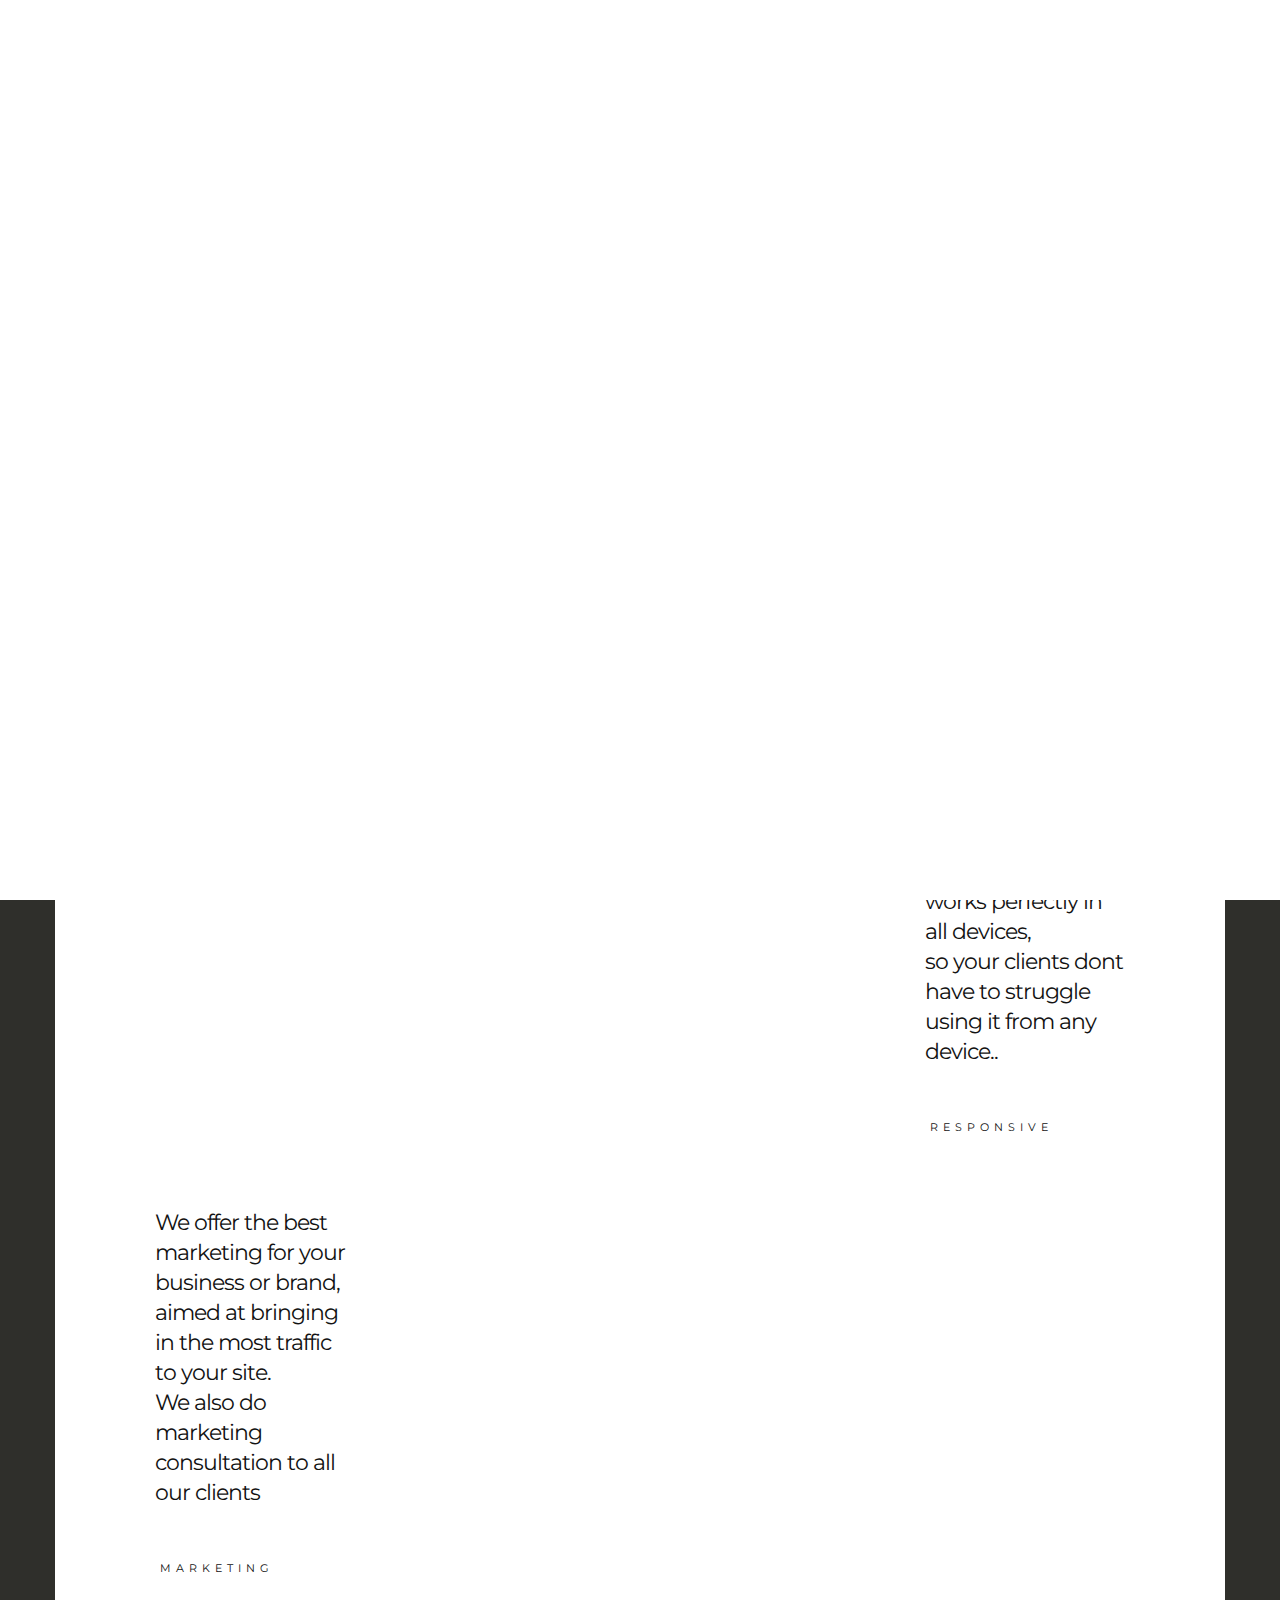
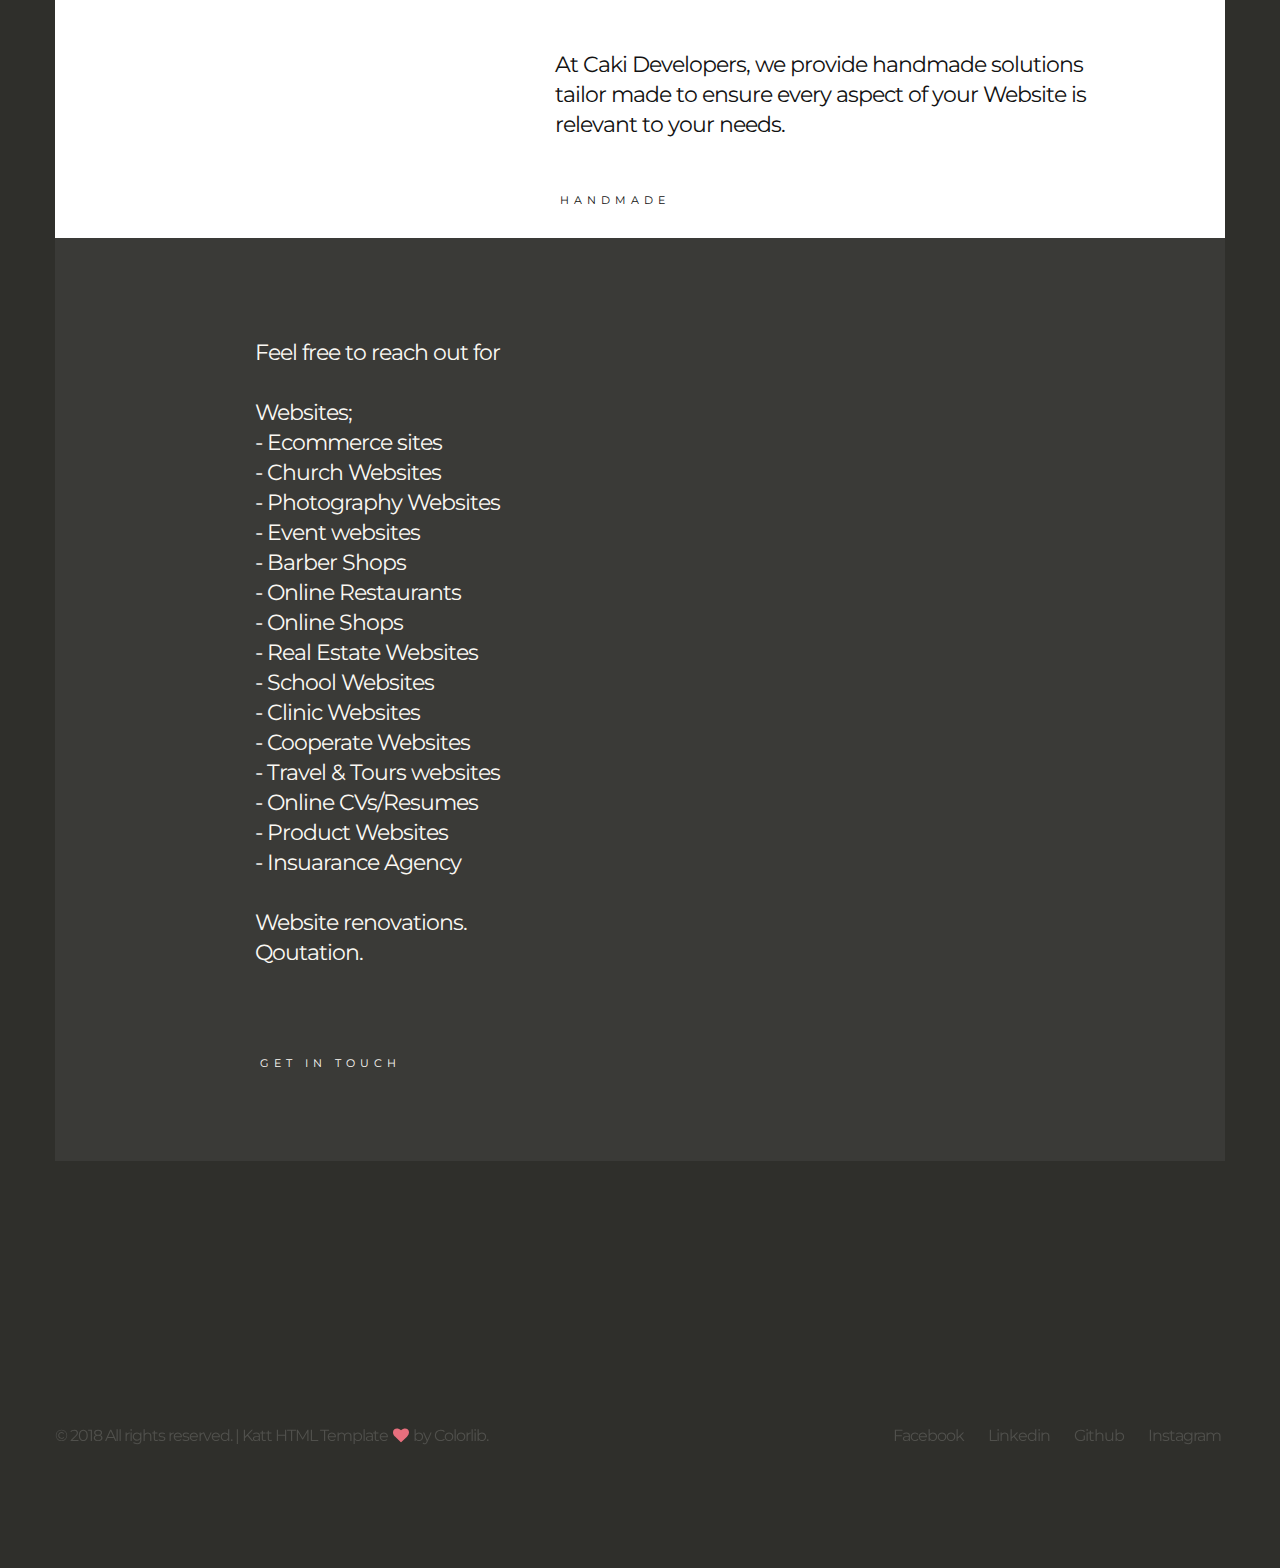
==== commit fd075ee8: "add logo" ====
--- a/index.html
+++ b/index.html
@@ -2,13 +2,14 @@
 <html lang="en-US">
 
 <head>
-    <title>Caki</title>
+    <title>Caki | Home</title>
     <meta http-equiv="Content-Type" content="text/html; charset=UTF-8">
     <meta name="description" content="Template by Colorlib" />
     <meta name="keywords" content="HTML, CSS, JavaScript, PHP" />
     <meta name="author" content="Colorlib" />
     <meta name="viewport" content="width=device-width, initial-scale=1, maximum-scale=1">
 
+    <link rel="stylesheet" href="https://cdnjs.cloudflare.com/ajax/libs/font-awesome/4.7.0/css/font-awesome.min.css">
     <link rel="stylesheet" href="http://netdna.bootstrapcdn.com/font-awesome/4.0.3/css/font-awesome.min.css">
     <link rel="shortcut icon" href="images/zigzag.png" />
     <link href='http://fonts.googleapis.com/css?family=Montserrat:400,700%7CPT+Serif:400,700' rel='stylesheet' type='text/css'>
@@ -18,6 +19,20 @@
     <link rel="stylesheet" type="text/css" href='css/carouFredSel.css' />
     <link rel="stylesheet" type="text/css" href='css/sm-clean.css' />
     <link rel="stylesheet" type="text/css" href='style.css' />
+
+
+    <!-- Global site tag (gtag.js) - Google Analytics -->
+    <script async src="https://www.googletagmanager.com/gtag/js?id=UA-123015390-1"></script>
+    <script>
+        window.dataLayer = window.dataLayer || [];
+
+        function gtag() {
+            dataLayer.push(arguments);
+        }
+        gtag('js', new Date());
+
+        gtag('config', 'UA-123015390-1');
+    </script>
 
 </head>
 <script>
@@ -39,7 +54,7 @@
     <div class="content-1170 header-holder center-relative">
         <div class="header-logo left">
             <a href="index.html">
-                <img src="images/katt_default_logo.png" alt="Katt">
+                <img src="images/logo18.png" alt="Katt">
             </a>
         </div>
 
@@ -279,7 +294,7 @@
                 </li>
                 <li class="center-footer-content">
                     <a href="index.html">
-                        <img src="images/katt_default_footer_logo.png" alt="Katt">
+                        <img src="images/logo18.png" alt="Katt">
                     </a>
                 </li>
                 <li class="right-footer-contnet">
@@ -303,20 +318,6 @@
         <img src="images/back_to_top.png" alt="Go Top">
     </div>
 
-    <!-- Global site tag (gtag.js) - Google Analytics -->
-    <script async src="https://www.googletagmanager.com/gtag/js?id=UA-123015390-1"></script>
-    <script>
-        window.dataLayer = window.dataLayer || [];
-
-        function gtag() {
-            dataLayer.push(arguments);
-        }
-        gtag('js', new Date());
-
-        gtag('config', 'UA-123015390-1');
-    </script>
-
-
     <script type="text/javascript" src="js/jquery.js"></script>
     <script type="text/javascript" src="js/jquery.smartmenus.min.js"></script>
     <script type="text/javascript" src="js/queryloader2.min.js"></script>
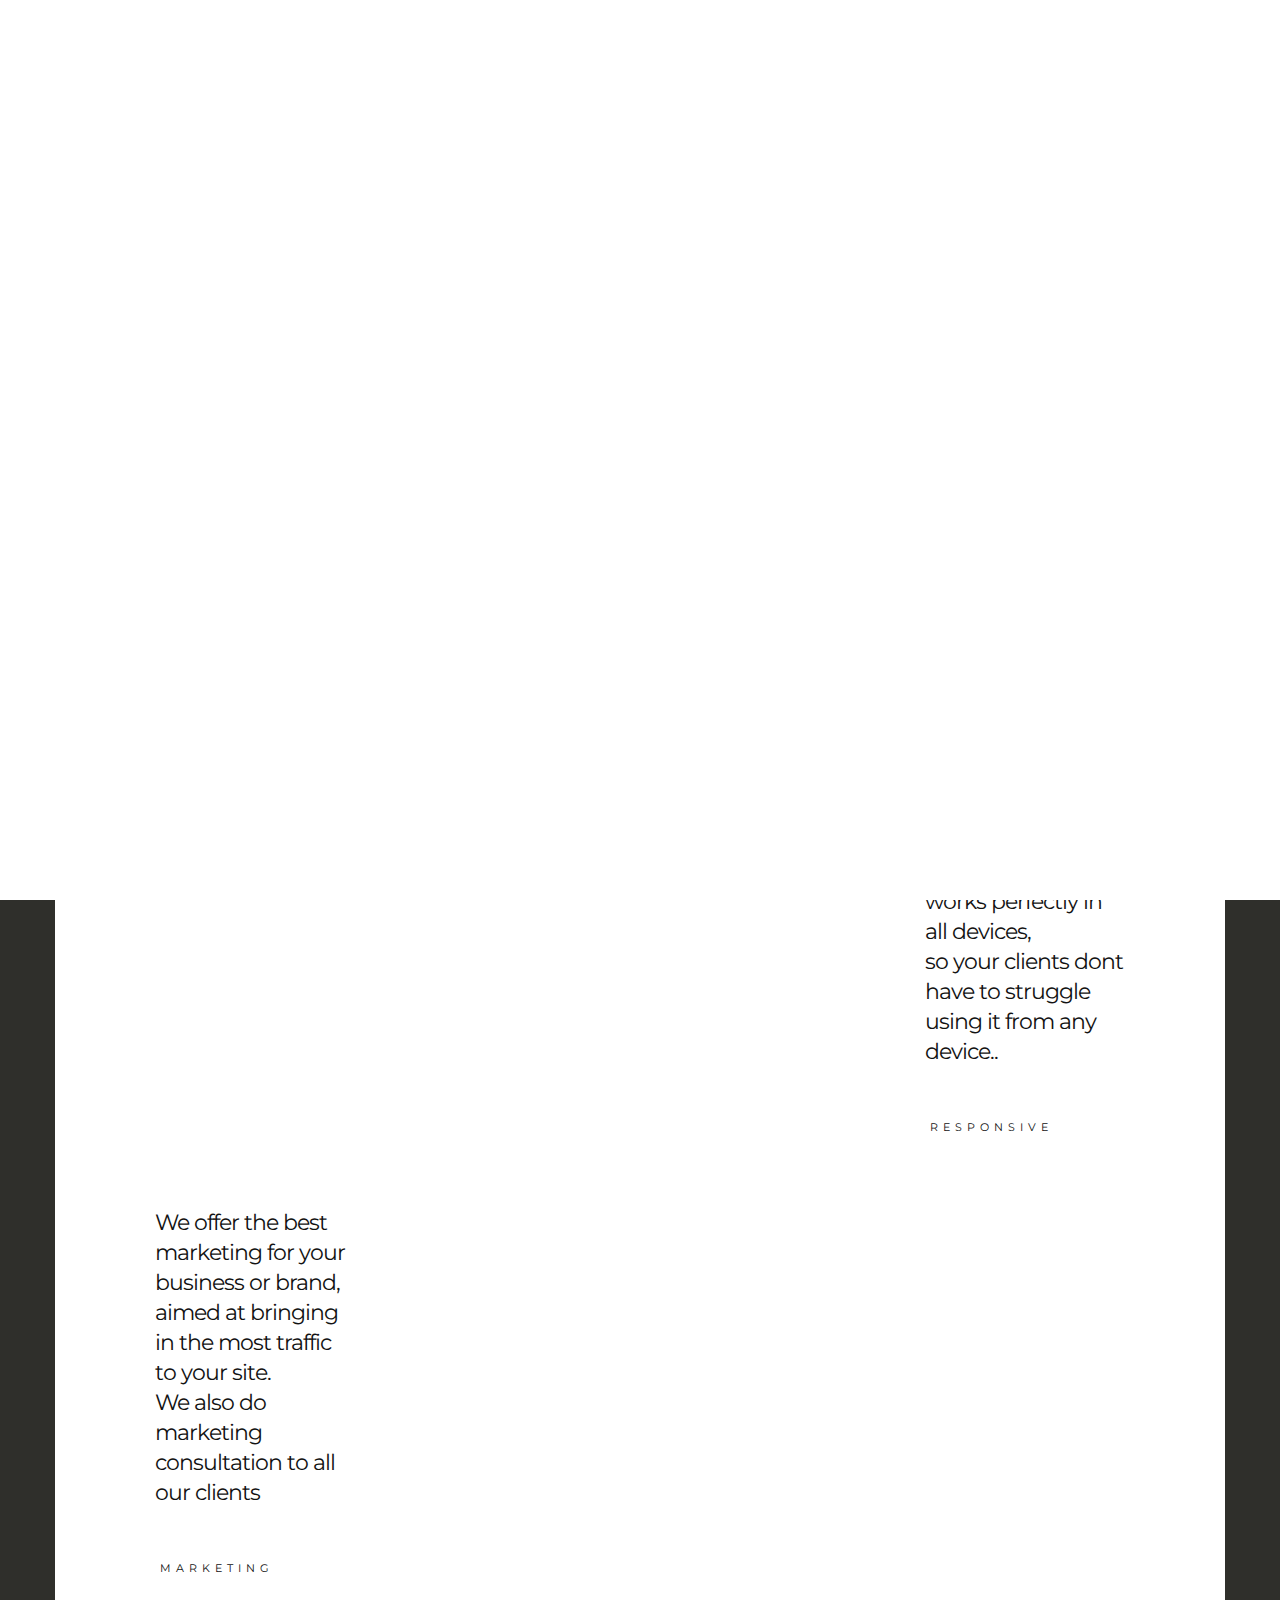
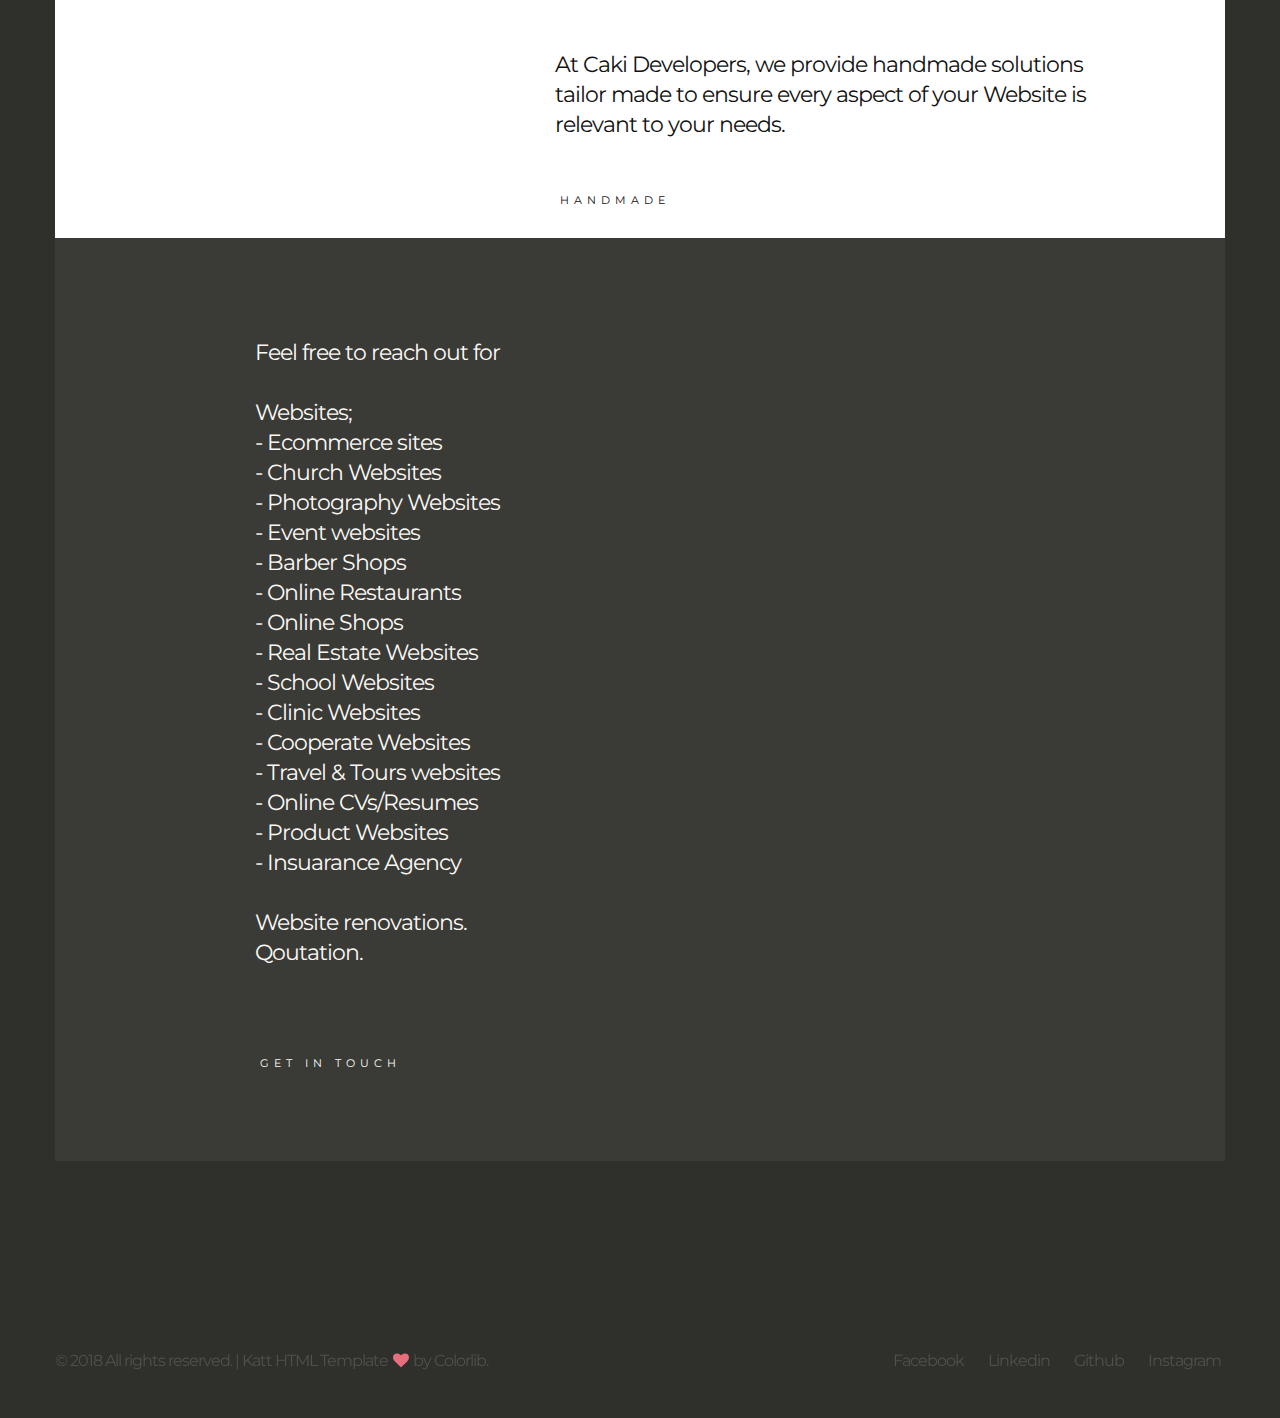
==== commit da853363: "add bottom logo" ====
--- a/index.html
+++ b/index.html
@@ -54,7 +54,7 @@
     <div class="content-1170 header-holder center-relative">
         <div class="header-logo left">
             <a href="index.html">
-                <img src="images/logo18.png" alt="Katt">
+                <img src="images/katt_default_logo.png" alt="Katt">
             </a>
         </div>
 
@@ -119,6 +119,7 @@
                         <a href="contact.html">
                             we are CaKi Web Developers.
                             <br> Contact us today and gets solutions tailor made for your needs.</h2>
+                        </a>
                     <div class="cat-links">
                         <ul>
                             <li>
@@ -294,7 +295,7 @@
                 </li>
                 <li class="center-footer-content">
                     <a href="index.html">
-                        <img src="images/logo18.png" alt="Katt">
+                        <img src="images/katt_default_footer_logo.png" alt="Katt">
                     </a>
                 </li>
                 <li class="right-footer-contnet">
